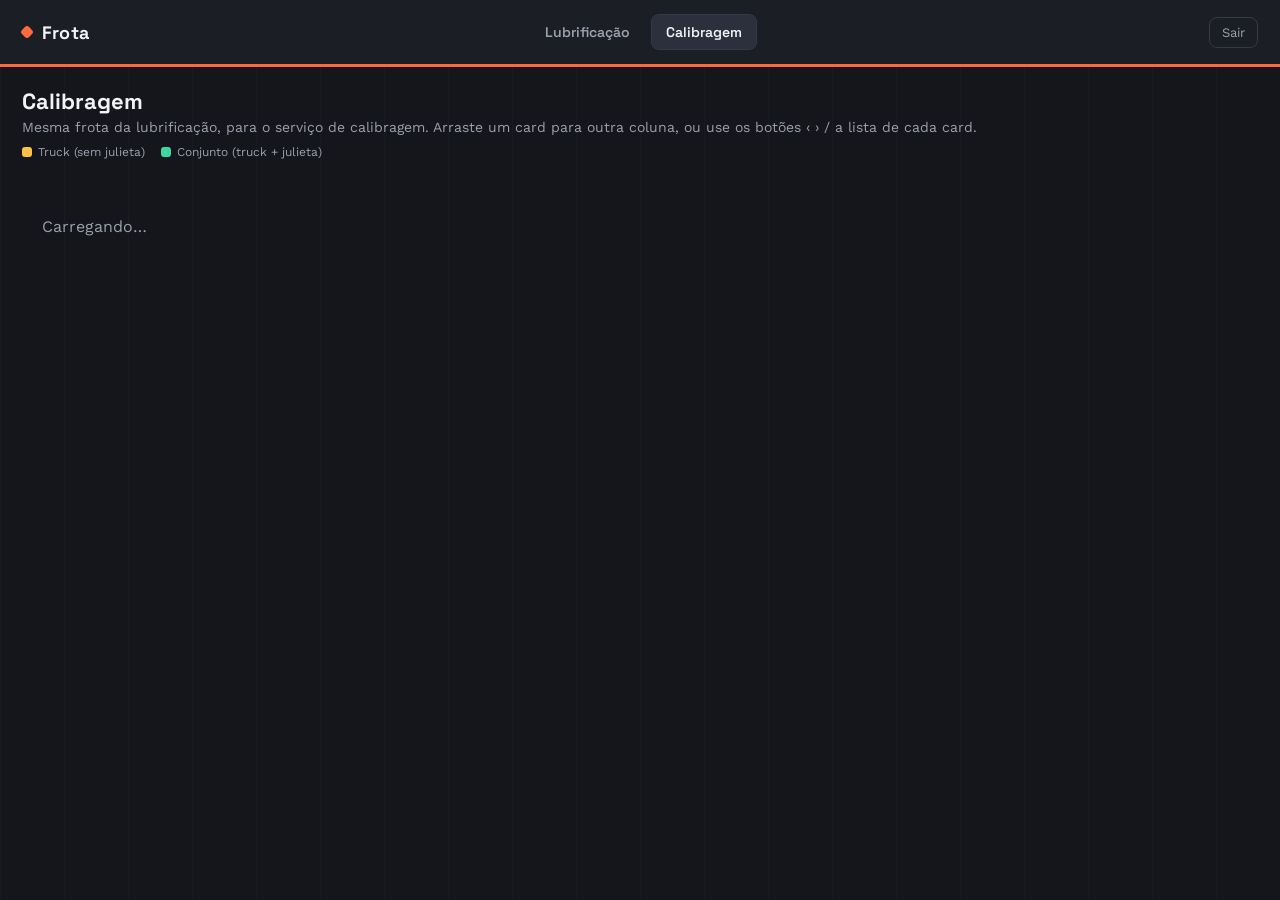
==== calibragem.html @ 86162a0f "Add files via upload" ====
<!DOCTYPE html>
<html lang="pt-BR">
<head>
<meta charset="UTF-8" />
<meta name="viewport" content="width=device-width, initial-scale=1.0" />
<title>Calibragem • Frota</title>
<link rel="stylesheet" href="./style.css" />
</head>
<body>

<div class="topbar">
  <div class="brand"><span class="dot"></span> Frota</div>
  <nav>
    <a href="./lubrificacao.html">Lubrificação</a>
    <a href="./calibragem.html" class="active">Calibragem</a>
  </nav>
  <div class="user">
    <span id="user-email"></span>
    <button class="btn-logout" id="btn-logout">Sair</button>
  </div>
</div>

<div class="page-head">
  <h1>Calibragem</h1>
  <p>Mesma frota da lubrificação, para o serviço de calibragem. Arraste um card para outra coluna, ou use os botões ‹ › / a lista de cada card.</p>
  <div class="legend">
    <span><i class="truck"></i> Truck (sem julieta)</span>
    <span><i class="conjunto"></i> Conjunto (truck + julieta)</span>
  </div>
</div>

<div class="board" id="board">
  <p style="padding:20px;color:#9AA0AC">Carregando…</p>
</div>

<script type="module">
  import { initBoard } from './board.js';
  initBoard('calibragem');
</script>

</body>
</html>
---- style.css ----
/* ===== Frota • Lubrificação & Calibragem =====
   Identidade: painel de operação de pátio — asfalto escuro,
   laranja de sinalização para ação, placas em fonte mono. */

@import url('https://fonts.googleapis.com/css2?family=Space+Grotesk:wght@500;600;700&family=JetBrains+Mono:wght@500;700&family=Work+Sans:wght@400;500;600&display=swap');

:root{
  --bg: #14161B;
  --panel: #1B1E25;
  --panel-2: #232732;
  --panel-3: #2B303C;
  --border: #343A48;
  --text: #F2F3F5;
  --text-dim: #9AA0AC;
  --accent: #FF6A3D;
  --accent-dim: #C2502C;
  --truck: #FFC145;
  --conjunto: #3FD6A3;
  --danger: #FF5C5C;
  --radius: 10px;
  --font-display: 'Space Grotesk', 'Work Sans', sans-serif;
  --font-body: 'Work Sans', sans-serif;
  --font-plate: 'JetBrains Mono', monospace;
}

*{ box-sizing: border-box; }

html, body{
  margin:0; padding:0;
  background: var(--bg);
  color: var(--text);
  font-family: var(--font-body);
  min-height: 100vh;
}

body{
  background-image:
    repeating-linear-gradient(90deg, rgba(255,255,255,0.02) 0 1px, transparent 1px 64px);
}

a{ color: inherit; }

::selection{ background: var(--accent); color: #14161B; }

/* ---------- Top bar ---------- */
.topbar{
  display:flex; align-items:center; justify-content:space-between;
  padding: 14px 22px;
  background: var(--panel);
  border-bottom: 3px solid var(--accent);
  position: sticky; top:0; z-index: 50;
}
.topbar .brand{
  display:flex; align-items:center; gap:10px;
  font-family: var(--font-display);
  font-weight: 700;
  font-size: 18px;
  letter-spacing: 0.2px;
}
.topbar .brand .dot{
  width:10px; height:10px; border-radius: 3px;
  background: var(--accent);
  transform: rotate(45deg);
  flex: none;
}
.topbar nav{ display:flex; gap:6px; align-items:center; }
.topbar nav a{
  text-decoration:none;
  padding: 8px 14px;
  border-radius: 8px;
  font-family: var(--font-display);
  font-weight: 600;
  font-size: 14px;
  color: var(--text-dim);
  border: 1px solid transparent;
}
.topbar nav a.active{
  color: var(--text);
  background: var(--panel-3);
  border-color: var(--border);
}
.topbar nav a:hover{ color: var(--text); }
.topbar .user{
  display:flex; align-items:center; gap:12px;
  font-size: 13px; color: var(--text-dim);
}
.btn-logout{
  background: transparent;
  border: 1px solid var(--border);
  color: var(--text-dim);
  padding: 7px 12px;
  border-radius: 8px;
  cursor:pointer;
  font-family: var(--font-body);
  font-size: 13px;
}
.btn-logout:hover{ border-color: var(--danger); color: var(--danger); }

/* ---------- Page header ---------- */
.page-head{
  padding: 20px 22px 6px;
}
.page-head h1{
  font-family: var(--font-display);
  font-size: 22px;
  margin: 0 0 4px;
}
.page-head p{
  margin:0; color: var(--text-dim); font-size: 14px;
}
.legend{
  display:flex; gap:16px; margin-top:10px; font-size: 12px; color: var(--text-dim);
}
.legend span{ display:flex; align-items:center; gap:6px; }
.legend i{ width:10px; height:10px; border-radius:3px; display:inline-block; }
.legend i.truck{ background: var(--truck); }
.legend i.conjunto{ background: var(--conjunto); }

/* ---------- Board ---------- */
.board{
  display:flex;
  gap: 14px;
  padding: 16px 22px 40px;
  overflow-x: auto;
  align-items: flex-start;
}
.column{
  background: var(--panel);
  border: 1px solid var(--border);
  border-radius: var(--radius);
  min-width: 250px;
  max-width: 270px;
  flex: 1 0 250px;
  display:flex; flex-direction:column;
  max-height: calc(100vh - 190px);
}
.column.pool{
  border-style: dashed;
  background: transparent;
}
.column-header{
  display:flex; align-items:center; justify-content:space-between;
  padding: 12px 14px;
  border-bottom: 1px solid var(--border);
  font-family: var(--font-display);
  font-weight: 600;
  font-size: 14px;
  position: sticky; top:0;
  background: inherit;
  border-radius: var(--radius) var(--radius) 0 0;
}
.column-header .count{
  font-family: var(--font-body);
  font-weight: 500;
  font-size: 12px;
  color: var(--text-dim);
  background: var(--panel-3);
  padding: 2px 8px;
  border-radius: 999px;
}
.column-header input.rotulo-edit{
  background: transparent;
  border: none;
  color: var(--text);
  font-family: var(--font-display);
  font-weight: 600;
  font-size: 14px;
  width: 100%;
  padding: 0;
}
.column-header input.rotulo-edit:focus{
  outline: 1px dashed var(--accent);
}
.column-body{
  padding: 10px;
  display:flex; flex-direction: column; gap: 8px;
  overflow-y:auto;
}
.column-body:empty::after{
  content: "Sem placas nesta coluna";
  color: var(--text-dim);
  font-size: 12px;
  padding: 10px 4px;
  display:block;
}
.column.drag-over{ border-color: var(--accent); }

/* ---------- Card ---------- */
.card{
  background: var(--panel-2);
  border: 1px solid var(--border);
  border-left: 4px solid var(--truck);
  border-radius: 8px;
  padding: 9px 10px;
  cursor: grab;
  transition: transform .12s ease, box-shadow .12s ease;
}
.card:active{ cursor: grabbing; }
.card.conjunto{ border-left-color: var(--conjunto); }
.card.dragging{ opacity: .4; }
.card:hover{ transform: translateY(-1px); box-shadow: 0 4px 14px rgba(0,0,0,.35); }

.card-top{
  display:flex; align-items:center; justify-content:space-between;
  margin-bottom: 6px;
}
.tipo-badge{
  font-size: 10px;
  font-weight: 700;
  text-transform: uppercase;
  letter-spacing: .04em;
  color: var(--bg);
  background: var(--truck);
  padding: 2px 6px;
  border-radius: 4px;
}
.card.conjunto .tipo-badge{ background: var(--conjunto); }

.move-menu{ display:flex; align-items:center; gap:3px; }
.mv-btn{
  width: 20px; height:20px;
  border-radius: 5px;
  border: 1px solid var(--border);
  background: var(--panel-3);
  color: var(--text-dim);
  cursor:pointer;
  font-size: 12px;
  line-height: 1;
  display:flex; align-items:center; justify-content:center;
  padding: 0;
}
.mv-btn:hover{ color: var(--text); border-color: var(--accent); }
.mv-select{
  background: var(--panel-3);
  color: var(--text-dim);
  border: 1px solid var(--border);
  border-radius: 5px;
  font-size: 10px;
  padding: 2px;
  max-width: 62px;
}

.plate{
  font-family: var(--font-plate);
  letter-spacing: 1px;
}
.plate.placa{
  font-size: 16px;
  font-weight: 700;
  color: var(--text);
}
.plate.reboque{
  font-size: 11px;
  font-weight: 500;
  color: var(--text-dim);
  margin-top: 2px;
}

/* ---------- Login ---------- */
.login-wrap{
  min-height: 100vh;
  display:flex; align-items:center; justify-content:center;
  padding: 20px;
}
.login-card{
  width: 100%; max-width: 360px;
  background: var(--panel);
  border: 1px solid var(--border);
  border-top: 3px solid var(--accent);
  border-radius: var(--radius);
  padding: 30px 26px;
}
.login-card .brand{
  display:flex; align-items:center; gap:10px;
  font-family: var(--font-display); font-weight:700; font-size: 20px;
  margin-bottom: 4px;
}
.login-card .brand .dot{
  width:11px; height:11px; border-radius:3px; background: var(--accent); transform: rotate(45deg);
}
.login-card p.sub{ color: var(--text-dim); font-size: 13px; margin: 0 0 22px; }
.field{ margin-bottom: 14px; }
.field label{ display:block; font-size: 12px; color: var(--text-dim); margin-bottom: 5px; }
.field input{
  width:100%;
  background: var(--panel-2);
  border: 1px solid var(--border);
  border-radius: 8px;
  padding: 10px 12px;
  color: var(--text);
  font-family: var(--font-body);
  font-size: 14px;
}
.field input:focus{ outline: none; border-color: var(--accent); }
.btn-primary{
  width:100%;
  background: var(--accent);
  color: #14161B;
  border: none;
  border-radius: 8px;
  padding: 11px;
  font-family: var(--font-display);
  font-weight: 700;
  font-size: 14px;
  cursor:pointer;
  margin-top: 4px;
}
.btn-primary:hover{ background: #ff7c53; }
.btn-primary:disabled{ opacity:.6; cursor:default; }
.form-msg{ font-size: 12px; margin-top: 12px; min-height: 16px; }
.form-msg.error{ color: var(--danger); }
.form-msg.ok{ color: var(--conjunto); }

@media (max-width: 640px){
  .topbar{ flex-wrap: wrap; gap:10px; }
  .board{ padding: 12px; }
}
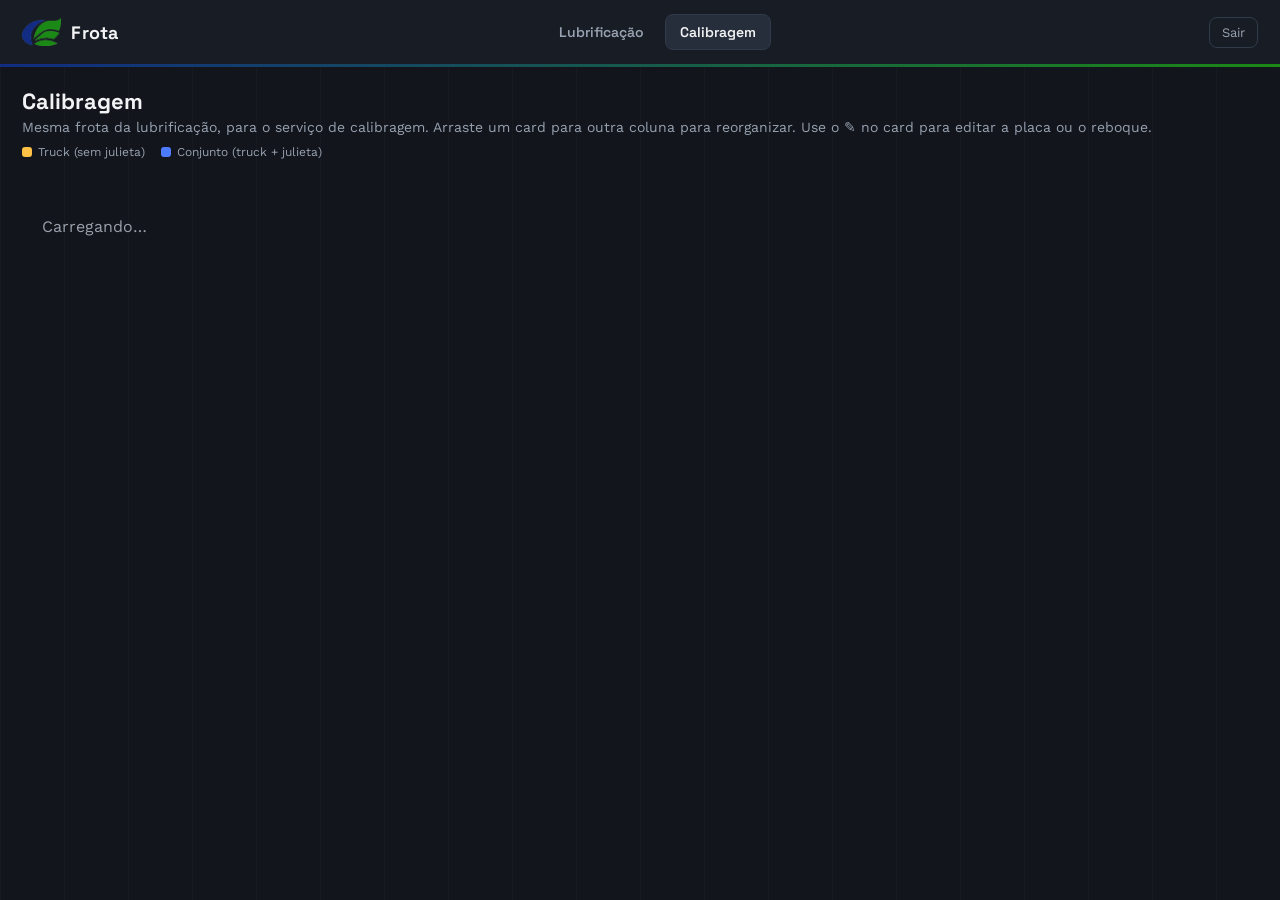
==== commit 7200ffa8: "Add files via upload" ====
--- a/calibragem.html
+++ b/calibragem.html
@@ -5,11 +5,14 @@
 <meta name="viewport" content="width=device-width, initial-scale=1.0" />
 <title>Calibragem • Frota</title>
 <link rel="stylesheet" href="./style.css" />
+<link rel="icon" type="image/png" href="./assets/favicon-32.png" sizes="32x32" />
+<link rel="icon" type="image/png" href="./assets/favicon-16.png" sizes="16x16" />
+<link rel="apple-touch-icon" href="./assets/favicon-180.png" />
 </head>
 <body>
 
 <div class="topbar">
-  <div class="brand"><span class="dot"></span> Frota</div>
+  <div class="brand"><img class="logo-mark" src="./assets/logo.png" alt="Logo da empresa" /> Frota</div>
   <nav>
     <a href="./lubrificacao.html">Lubrificação</a>
     <a href="./calibragem.html" class="active">Calibragem</a>
@@ -22,7 +25,7 @@
 
 <div class="page-head">
   <h1>Calibragem</h1>
-  <p>Mesma frota da lubrificação, para o serviço de calibragem. Arraste um card para outra coluna, ou use os botões ‹ › / a lista de cada card.</p>
+  <p>Mesma frota da lubrificação, para o serviço de calibragem. Arraste um card para outra coluna para reorganizar. Use o ✎ no card para editar a placa ou o reboque.</p>
   <div class="legend">
     <span><i class="truck"></i> Truck (sem julieta)</span>
     <span><i class="conjunto"></i> Conjunto (truck + julieta)</span>
--- a/style.css
+++ b/style.css
@@ -1,21 +1,24 @@
 /* ===== Frota • Lubrificação & Calibragem =====
-   Identidade: painel de operação de pátio — asfalto escuro,
-   laranja de sinalização para ação, placas em fonte mono. */
+   Identidade: painel de operação de pátio, nas cores da marca
+   (verde e azul do logotipo), placas em fonte mono. */
 
 @import url('https://fonts.googleapis.com/css2?family=Space+Grotesk:wght@500;600;700&family=JetBrains+Mono:wght@500;700&family=Work+Sans:wght@400;500;600&display=swap');
 
 :root{
-  --bg: #14161B;
-  --panel: #1B1E25;
-  --panel-2: #232732;
-  --panel-3: #2B303C;
-  --border: #343A48;
+  --bg: #12151B;
+  --panel: #181C24;
+  --panel-2: #1F2530;
+  --panel-3: #262E3B;
+  --border: #303A4A;
   --text: #F2F3F5;
-  --text-dim: #9AA0AC;
-  --accent: #FF6A3D;
-  --accent-dim: #C2502C;
+  --text-dim: #97A1B0;
+  --accent: #1B8915;
+  --accent-dim: #146B10;
+  --accent-light: #2FAE28;
+  --brand-blue: #112C82;
+  --brand-blue-light: #3255C4;
   --truck: #FFC145;
-  --conjunto: #3FD6A3;
+  --conjunto: #4C7BFF;
   --danger: #FF5C5C;
   --radius: 10px;
   --font-display: 'Space Grotesk', 'Work Sans', sans-serif;
@@ -47,7 +50,8 @@
   display:flex; align-items:center; justify-content:space-between;
   padding: 14px 22px;
   background: var(--panel);
-  border-bottom: 3px solid var(--accent);
+  border-bottom: 3px solid transparent;
+  border-image: linear-gradient(90deg, var(--brand-blue), var(--accent)) 1;
   position: sticky; top:0; z-index: 50;
 }
 .topbar .brand{
@@ -57,10 +61,8 @@
   font-size: 18px;
   letter-spacing: 0.2px;
 }
-.topbar .brand .dot{
-  width:10px; height:10px; border-radius: 3px;
-  background: var(--accent);
-  transform: rotate(45deg);
+.topbar .brand .logo-mark{
+  height: 28px; width: auto;
   flex: none;
 }
 .topbar nav{ display:flex; gap:6px; align-items:center; }
@@ -139,7 +141,7 @@
   background: transparent;
 }
 .column-header{
-  display:flex; align-items:center; justify-content:space-between;
+  display:flex; flex-direction: column; gap: 4px;
   padding: 12px 14px;
   border-bottom: 1px solid var(--border);
   font-family: var(--font-display);
@@ -149,6 +151,61 @@
   background: inherit;
   border-radius: var(--radius) var(--radius) 0 0;
 }
+.col-head-top{
+  display:flex; align-items:center; justify-content:space-between;
+  gap: 8px;
+}
+.col-head-actions{
+  display:flex; align-items:center; gap: 6px; flex: none;
+}
+.col-date{
+  font-family: var(--font-plate);
+  letter-spacing: .5px;
+}
+.col-resp{
+  font-family: var(--font-body);
+  font-weight: 500;
+  font-size: 12px;
+  color: var(--text-dim);
+}
+.col-edit-btn{
+  width: 22px; height:22px;
+  border-radius: 5px;
+  border: 1px solid var(--border);
+  background: var(--panel-3);
+  color: var(--text-dim);
+  cursor:pointer;
+  font-size: 12px;
+  line-height: 1;
+  display:flex; align-items:center; justify-content:center;
+  padding: 0;
+  flex: none;
+}
+.col-edit-btn:hover{ color: var(--text); border-color: var(--accent); }
+.col-edit-form{
+  display:flex; flex-direction: column; gap: 6px;
+}
+.col-edit-input{
+  width: 100%;
+  background: var(--panel-3);
+  border: 1px solid var(--border);
+  border-radius: 6px;
+  color: var(--text);
+  font-family: var(--font-body);
+  font-size: 12px;
+  padding: 6px 8px;
+}
+.col-edit-input:focus{ outline: none; border-color: var(--accent); }
+.col-edit-actions{
+  display:flex; gap: 6px;
+}
+.col-edit-actions .btn-save, .col-edit-actions .btn-cancel{
+  flex:1; border-radius: 6px; padding: 5px 0; font-size: 11px;
+  font-family: var(--font-body); font-weight: 600; cursor:pointer;
+  border: 1px solid var(--border);
+}
+.col-edit-actions .btn-save{ background: var(--accent); border-color: var(--accent); color:#14161B; }
+.col-edit-actions .btn-cancel{ background: transparent; color: var(--text-dim); }
 .column-header .count{
   font-family: var(--font-body);
   font-weight: 500;
@@ -170,6 +227,21 @@
 }
 .column-header input.rotulo-edit:focus{
   outline: 1px dashed var(--accent);
+}
+.card-field{
+  display:flex; align-items: baseline; gap: 6px;
+  margin-top: 4px;
+}
+.card-field:first-of-type{ margin-top: 0; }
+.card-field-label{
+  font-family: var(--font-body);
+  font-size: 10px;
+  font-weight: 600;
+  text-transform: uppercase;
+  letter-spacing: .04em;
+  color: var(--text-dim);
+  min-width: 60px;
+  flex: none;
 }
 .column-body{
   padding: 10px;
@@ -216,9 +288,8 @@
 }
 .card.conjunto .tipo-badge{ background: var(--conjunto); }
 
-.move-menu{ display:flex; align-items:center; gap:3px; }
-.mv-btn{
-  width: 20px; height:20px;
+.edit-btn{
+  width: 22px; height:22px;
   border-radius: 5px;
   border: 1px solid var(--border);
   background: var(--panel-3);
@@ -229,16 +300,52 @@
   display:flex; align-items:center; justify-content:center;
   padding: 0;
 }
-.mv-btn:hover{ color: var(--text); border-color: var(--accent); }
-.mv-select{
-  background: var(--panel-3);
-  color: var(--text-dim);
-  border: 1px solid var(--border);
-  border-radius: 5px;
-  font-size: 10px;
-  padding: 2px;
-  max-width: 62px;
-}
+.edit-btn:hover{ color: var(--text); border-color: var(--accent); }
+
+.card.editing{ cursor: default; }
+.edit-input{
+  width: 100%;
+  background: var(--panel-3);
+  border: 1px solid var(--border);
+  border-radius: 6px;
+  color: var(--text);
+  font-family: var(--font-plate);
+  font-size: 13px;
+  padding: 6px 8px;
+  margin-top: 6px;
+  letter-spacing: .5px;
+}
+.edit-input:focus{ outline: none; border-color: var(--accent); }
+.edit-input.placa-input{ margin-top: 0; }
+.edit-error{
+  color: var(--danger);
+  font-size: 11px;
+  margin-top: 6px;
+}
+.edit-actions{
+  display:flex; gap: 6px; margin-top: 8px;
+}
+.btn-save, .btn-cancel{
+  flex: 1;
+  border-radius: 6px;
+  padding: 6px 0;
+  font-size: 12px;
+  font-family: var(--font-body);
+  font-weight: 600;
+  cursor: pointer;
+  border: 1px solid var(--border);
+}
+.btn-save{
+  background: var(--accent);
+  border-color: var(--accent);
+  color: #14161B;
+}
+.btn-save:hover{ background: var(--accent-light); }
+.btn-cancel{
+  background: transparent;
+  color: var(--text-dim);
+}
+.btn-cancel:hover{ color: var(--text); border-color: var(--text-dim); }
 
 .plate{
   font-family: var(--font-plate);
@@ -266,7 +373,8 @@
   width: 100%; max-width: 360px;
   background: var(--panel);
   border: 1px solid var(--border);
-  border-top: 3px solid var(--accent);
+  border-top: 3px solid transparent;
+  border-image: linear-gradient(90deg, var(--brand-blue), var(--accent)) 1;
   border-radius: var(--radius);
   padding: 30px 26px;
 }
@@ -275,8 +383,8 @@
   font-family: var(--font-display); font-weight:700; font-size: 20px;
   margin-bottom: 4px;
 }
-.login-card .brand .dot{
-  width:11px; height:11px; border-radius:3px; background: var(--accent); transform: rotate(45deg);
+.login-card .brand .logo-mark{
+  height: 40px; width: auto;
 }
 .login-card p.sub{ color: var(--text-dim); font-size: 13px; margin: 0 0 22px; }
 .field{ margin-bottom: 14px; }
@@ -305,7 +413,7 @@
   cursor:pointer;
   margin-top: 4px;
 }
-.btn-primary:hover{ background: #ff7c53; }
+.btn-primary:hover{ background: var(--accent-light); }
 .btn-primary:disabled{ opacity:.6; cursor:default; }
 .form-msg{ font-size: 12px; margin-top: 12px; min-height: 16px; }
 .form-msg.error{ color: var(--danger); }
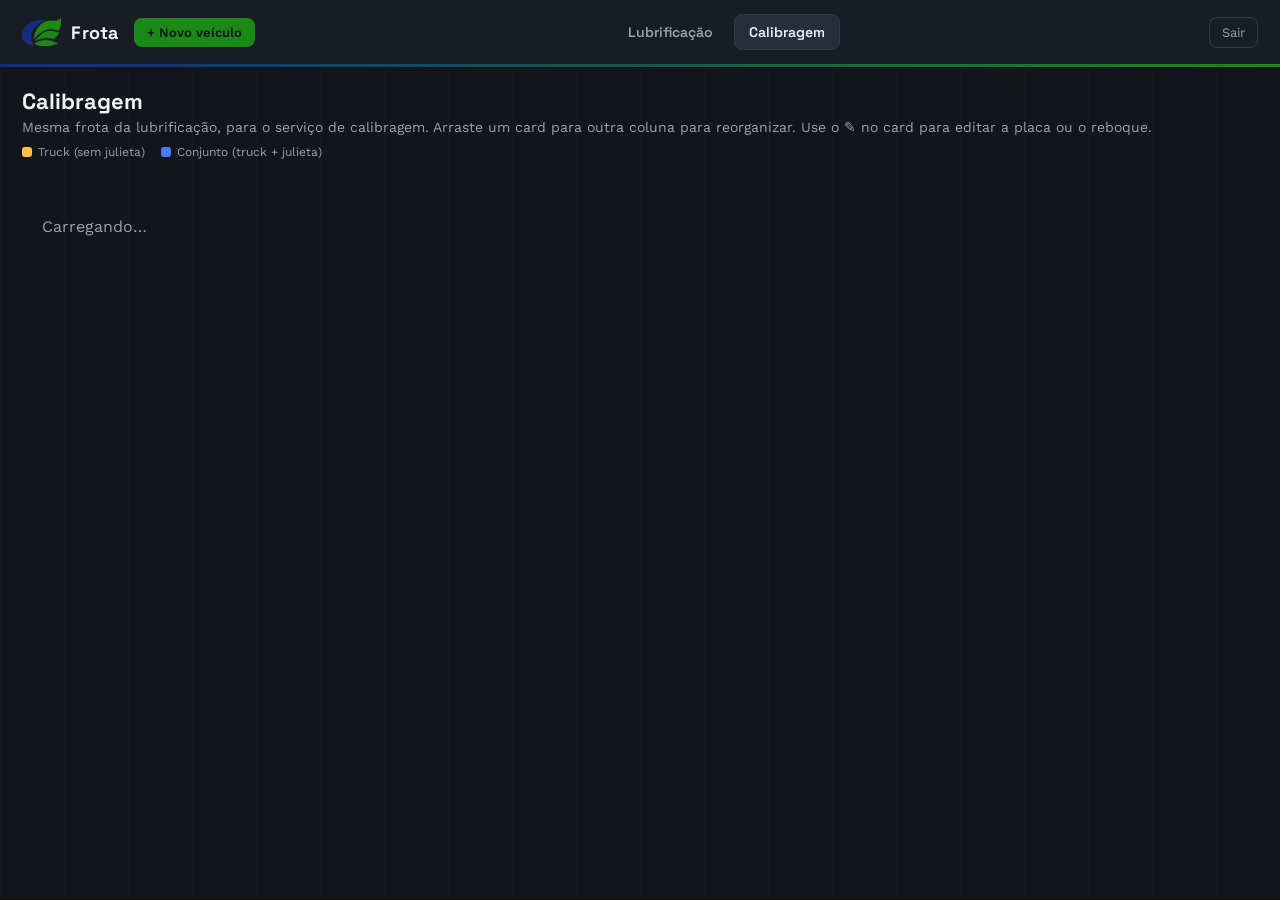
==== commit 43c67f6d: "Add files via upload" ====
--- a/calibragem.html
+++ b/calibragem.html
@@ -12,7 +12,10 @@
 <body>
 
 <div class="topbar">
-  <div class="brand"><img class="logo-mark" src="./assets/logo.png" alt="Logo da empresa" /> Frota</div>
+  <div class="topbar-left">
+    <div class="brand"><img class="logo-mark" src="./assets/logo.png" alt="Logo da empresa" /> Frota</div>
+    <button class="btn-novo-veiculo" id="btn-novo-veiculo">+ Novo veículo</button>
+  </div>
   <nav>
     <a href="./lubrificacao.html">Lubrificação</a>
     <a href="./calibragem.html" class="active">Calibragem</a>
--- a/style.css
+++ b/style.css
@@ -61,10 +61,26 @@
   font-size: 18px;
   letter-spacing: 0.2px;
 }
+.topbar-left{
+  display:flex; align-items:center; gap: 16px;
+}
 .topbar .brand .logo-mark{
   height: 28px; width: auto;
   flex: none;
 }
+.btn-novo-veiculo{
+  background: var(--accent);
+  color: #12151B;
+  border: none;
+  border-radius: 8px;
+  padding: 7px 13px;
+  font-family: var(--font-body);
+  font-weight: 600;
+  font-size: 13px;
+  cursor: pointer;
+  white-space: nowrap;
+}
+.btn-novo-veiculo:hover{ background: var(--accent-light); }
 .topbar nav{ display:flex; gap:6px; align-items:center; }
 .topbar nav a{
   text-decoration:none;
@@ -346,6 +362,20 @@
   color: var(--text-dim);
 }
 .btn-cancel:hover{ color: var(--text); border-color: var(--text-dim); }
+.btn-delete{
+  width: 100%;
+  margin-top: 8px;
+  background: transparent;
+  border: 1px solid var(--danger);
+  color: var(--danger);
+  border-radius: 6px;
+  padding: 6px 0;
+  font-size: 12px;
+  font-family: var(--font-body);
+  font-weight: 600;
+  cursor: pointer;
+}
+.btn-delete:hover{ background: rgba(255,92,92,0.12); }
 
 .plate{
   font-family: var(--font-plate);
@@ -423,3 +453,35 @@
   .topbar{ flex-wrap: wrap; gap:10px; }
   .board{ padding: 12px; }
 }
+
+/* ---------- Modal (novo veículo) ---------- */
+.modal-overlay{
+  position: fixed; inset: 0;
+  background: rgba(0,0,0,.55);
+  display:flex; align-items:center; justify-content:center;
+  z-index: 300;
+  padding: 20px;
+}
+.modal{
+  width: 100%; max-width: 340px;
+  background: var(--panel);
+  border: 1px solid var(--border);
+  border-top: 3px solid var(--accent);
+  border-radius: var(--radius);
+  padding: 22px 20px;
+}
+.modal h2{
+  font-family: var(--font-display);
+  font-size: 16px;
+  margin: 0 0 14px;
+  color: var(--text);
+}
+.modal .edit-input{ margin-top: 10px; }
+.modal .edit-input:first-of-type{ margin-top: 0; }
+.modal-error{
+  color: var(--danger);
+  font-size: 12px;
+  margin-top: 8px;
+  min-height: 14px;
+}
+.modal .edit-actions{ margin-top: 14px; }
